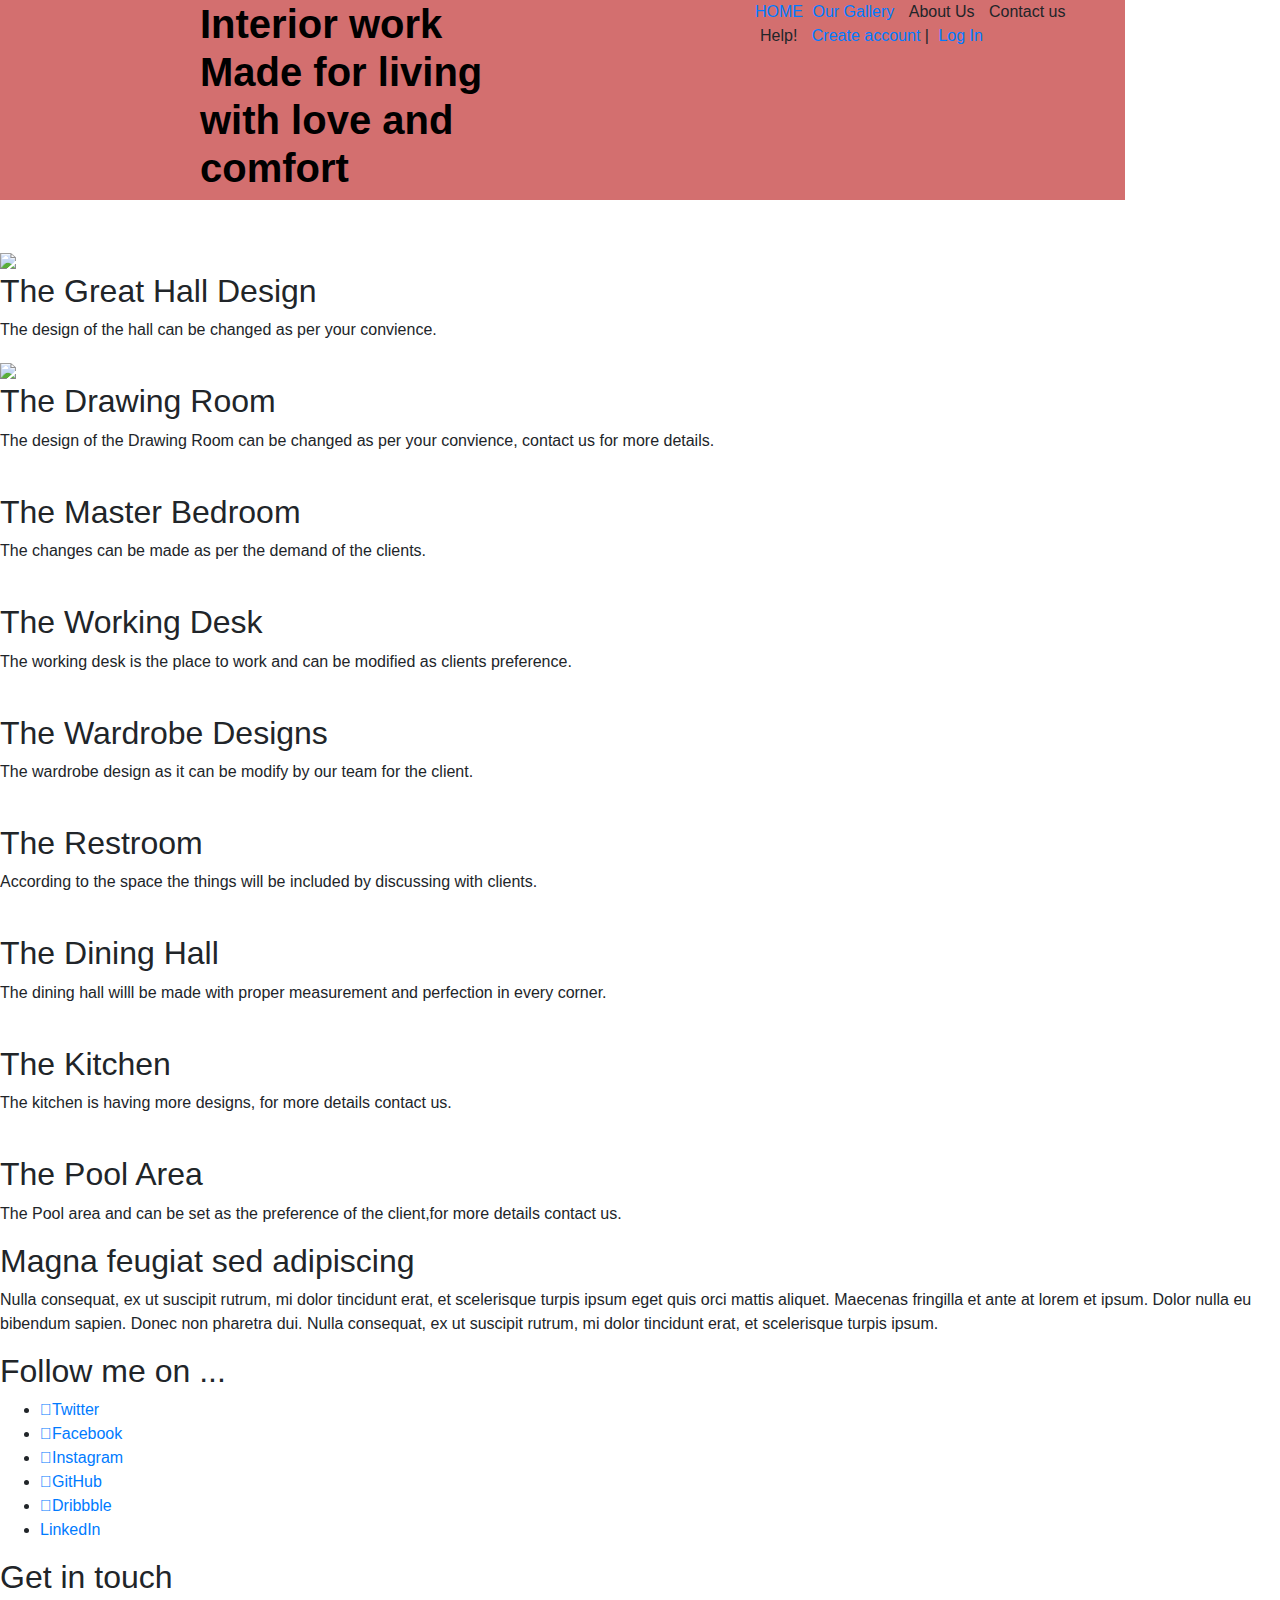
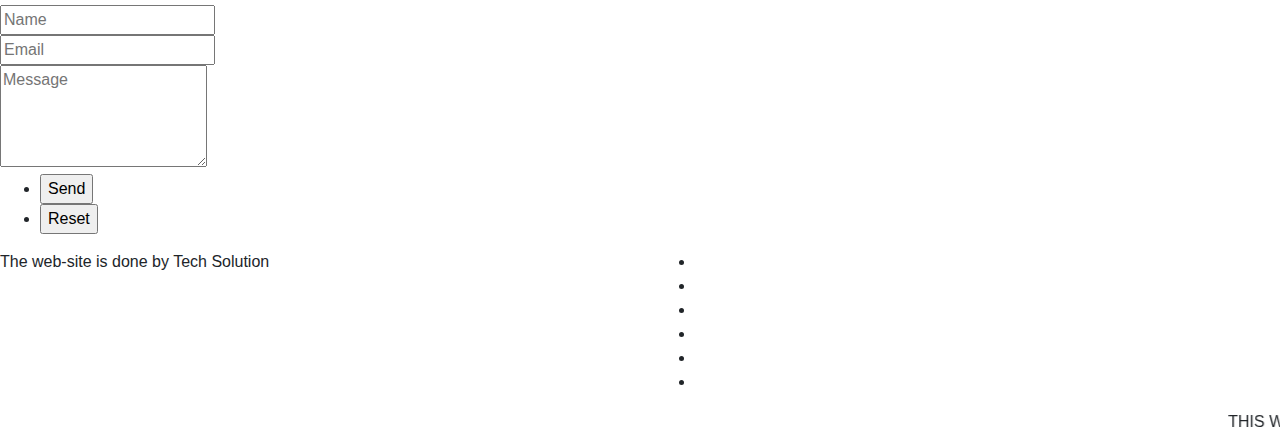
==== ourgallery.html @ 1229ee60 "Add files via upload" ====
<!DOCTYPE HTML>
<html>

<head>

	<title>Interior work</title>
	<meta charset="UTF-8">
	<meta name="viewport" content="width=device-width, initial-scale=1">
	<link rel="stylesheet" href="style.css">
	<link rel="stylesheet" href="https://cdnjs.cloudflare.com/ajax/libs/font-awesome/4.7.0/css/font-awesome.min.css">
	<link rel="stylesheet" href="https://use.fontawesome.com/releases/v5.0.12/css/all.css"
		  integrity="sha384-G0fIWCsCzJIMAVNQPfjH08cyYaUtMwjJwqiRKxxE/rx96Uroj1BtIQ6MLJuheaO9" crossorigin="anonymous">
	<link rel="stylesheet" href="https://maxcdn.bootstrapcdn.com/bootstrap/4.1.3/css/bootstrap.min.css">
	<script src="https://ajax.googleapis.com/ajax/libs/jquery/3.3.1/jquery.min.js"></script>
	<script src="https://cdnjs.cloudflare.com/ajax/libs/popper.js/1.14.3/umd/popper.min.js"></script>
	<script src="https://maxcdn.bootstrapcdn.com/bootstrap/4.1.3/js/bootstrap.min.js"></script>
	<link rel="stylesheet" href="https://maxcdn.bootstrapcdn.com/bootstrap/4.1.3/css/bootstrap.min.css">
	<script src="https://ajax.googleapis.com/ajax/libs/jquery/3.3.1/jquery.min.js"></script>
	<script src="https://cdnjs.cloudflare.com/ajax/libs/popper.js/1.14.3/umd/popper.min.js"></script>
	<script src="https://maxcdn.bootstrapcdn.com/bootstrap/4.1.3/js/bootstrap.min.js"></script>

	<title>Interior Design</title>
	<meta charset="utf-8" />
	<meta name="viewport" content="width=device-width, initial-scale=1, user-scalable=no" />
	<link rel="stylesheet" href="assets/css/main.css" />
	<noscript><link rel="stylesheet" href="assets/css/noscript.css" /></noscript>






</head>









	
<body class="is-preload">

	<div class="row container header" style="background-color:#d36f6f;" size:100%>
		<div class="col-12 col-sm-4 col-md-4 col-lg-4 col-xl-4 container">
			<h1>
				<b style="color:black">Interior work </b><br>
				<b style="color:black"> Made for living with love and comfort</b>
			</h1>
		</div>
		<div a href="" class="col-12 col-md-4 col-lg-4 col-xl-4 conrainer">
			</a>
			<span> <a href="index.html">HOME</a></span>
			<span style="padding:5px;"> <a href="ourgallery.html">Our Gallery</a></span>
			<span style="padding:5px;">About Us</span>
			<span style="padding:5px;">Contact us</span>
			<span style="padding:5px;">Help!</span>
			<span style="padding:5px;"><a href="login page1.html">Create account</a>  | <a href="login page1.html" style="padding:5px;">Log In</a>  </span>
		</div>

	</div>
	<br>
	<br>


	<!-- Wrapper -->
	<div id="wrapper">


		<!-- Main -->
		<div id="main">
			<article class="thumb">
				<img src="images/hall.jpg" />
				<a href="images/hall.jpg" class="image"><img src="images/hall.jpg" alt="" /></a>
				<h2>The Great Hall Design</h2>
				<p>The design of the hall can be changed as per your convience.</p>
			</article>
			<article class="thumb">
				<img src="images/drawing.png" />
				<a href="images/drawing.png" class="image"><img src="images/drawing.png" alt="" /></a>
				<h2>The Drawing Room</h2>
				<p>The design of the Drawing Room can be changed as per your convience, contact us for more details.</p>
			</article>


			<article class="thumb">
				<a href="images/bedroom.jpg" class="image"><img src="images/bedroom.jpg" alt="" /></a>
				<h2>The Master Bedroom</h2>
				<p>The changes can be made as per the demand of the clients.</p>
			</article>
			<article class="thumb">
				<a href="images/desk.jpg" class="image"><img src="images/desk.jpg" alt="" /></a>
				<h2>The Working Desk</h2>
				<p>The working desk is the place to work and can be modified as clients preference.</p>
			</article>
			<article class="thumb">
				<a href="images/woredrop.jpg" class="image"><img src="images/woredrop.jpg" alt="" /></a>
				<h2>The Wardrobe Designs</h2>
				<p>The wardrobe design as it can be modify by our team for the client.</p>
			</article>
			<article class="thumb">
				<a href="images/restroom.jpg" class="image"><img src="images/restroom.jpg" alt="" /></a>
				<h2>The Restroom</h2>
				<p>According to the space the things will be included by discussing with clients.</p>
			</article>
			<article class="thumb">
				<a href="images/diningroom.jpg" class="image"><img src="images/diningroom.jpg" alt="" /></a>
				<h2>The Dining Hall</h2>
				<p>The dining hall willl be made with proper measurement and perfection in every corner.</p>
			</article>
			<article class="thumb">
				<a href="images/kitchen.jpg" class="image"><img src="images/kitchen.jpg" alt="" /></a>
				<h2>The Kitchen</h2>
				<p>The kitchen is having more designs, for more details contact us.</p>
			</article>
			<article class="thumb">
				<a href="images/pool.jpg" class="image"><img src="images/pool.jpg" alt="" /></a>
				<h2>The Pool Area</h2>
				<p>The Pool area and can be set as the preference of the client,for more details contact us.</p>
			</article>
		</div>

		<!-- Footer -->
		<footer id="footer" class="panel">
			<div class="inner split">
				<div>
					<section>
						<h2>Magna feugiat sed adipiscing</h2>
						<p>Nulla consequat, ex ut suscipit rutrum, mi dolor tincidunt erat, et scelerisque turpis ipsum eget quis orci mattis aliquet. Maecenas fringilla et ante at lorem et ipsum. Dolor nulla eu bibendum sapien. Donec non pharetra dui. Nulla consequat, ex ut suscipit rutrum, mi dolor tincidunt erat, et scelerisque turpis ipsum.</p>
					</section>
					<section>
						<h2>Follow me on ...</h2>
						<ul class="icons">
							<li><a href="#" class="icon brands fa-twitter"><span class="label">Twitter</span></a></li>
							<li><a href="#" class="icon brands fa-facebook-f"><span class="label">Facebook</span></a></li>
							<li><a href="#" class="icon brands fa-instagram"><span class="label">Instagram</span></a></li>
							<li><a href="#" class="icon brands fa-github"><span class="label">GitHub</span></a></li>
							<li><a href="#" class="icon brands fa-dribbble"><span class="label">Dribbble</span></a></li>
							<li><a href="#" class="icon brands fa-linkedin-in"><span class="label">LinkedIn</span></a></li>
						</ul>
					</section>
				</div>
				<div>
					<section>
						<h2>Get in touch</h2>
						<form method="post" action="#">
							<div class="fields">
								<div class="field half">
									<input type="text" name="name" id="name" placeholder="Name" />
								</div>
								<div class="field half">
									<input type="text" name="email" id="email" placeholder="Email" />
								</div>
								<div class="field">
									<textarea name="message" id="message" rows="4" placeholder="Message"></textarea>
								</div>
							</div>
							<ul class="actions">
								<li><input type="submit" value="Send" class="primary" /></li>
								<li><input type="reset" value="Reset" /></li>
							</ul>
						</form>
					</section>
				</div>
			</div>
		</footer>

	</div>

	<div class="footer" style="margin-bottom:0%";>
		<div class="text_footer row">
			<div class="col-12 col-sm-12 col-md-6 col-lg-6 col-xl-6 container">
				<p> The web-site is done by Tech Solution</p>
			</div>
			<div class="col-12 col-sm-12 col-md-6 col-lg-6 col-xl-6 container">
				<ul class="social">
					<li>
						<a href="https://www.facebook.com/login.php"><i class="fab fa-facebook-f"></i></a>
					</li>
					<li>
						<a href="https://plus.google.com"><i class="fab fa-google-plus-g"></i></a>
					</li>
					<li>
						<a href="https://twitter.com/login"><i class="fab fa-twitter"></i></a>
					</li>
					<li>
						<a href="https://in.pinterest.com/login"><i class="fab fa-pinterest-p"></i></a>
					</li>
					<li>
						<a href="https://www.behance.net"><i class="fab fa-behance"></i></a>
					</li>
					<li>
						<a href="https://www.instagram.com"><i class="fab fa-instagram"></i></a>
					</li>
				</ul>
			</div>
		</div>
	</div>


	<script src="assets/js/jquery.min.js"></script>
	<script src="assets/js/jquery.poptrox.min.js"></script>
	<script src="assets/js/browser.min.js"></script>
	<script src="assets/js/breakpoints.min.js"></script>
	<script src="assets/js/util.js"></script>
	<script src="assets/js/main.js"></script>

</body>
<marquee> THIS WEBSITE IS DONE BY THE TECH-SOLUTION.....</marquee>
</html>
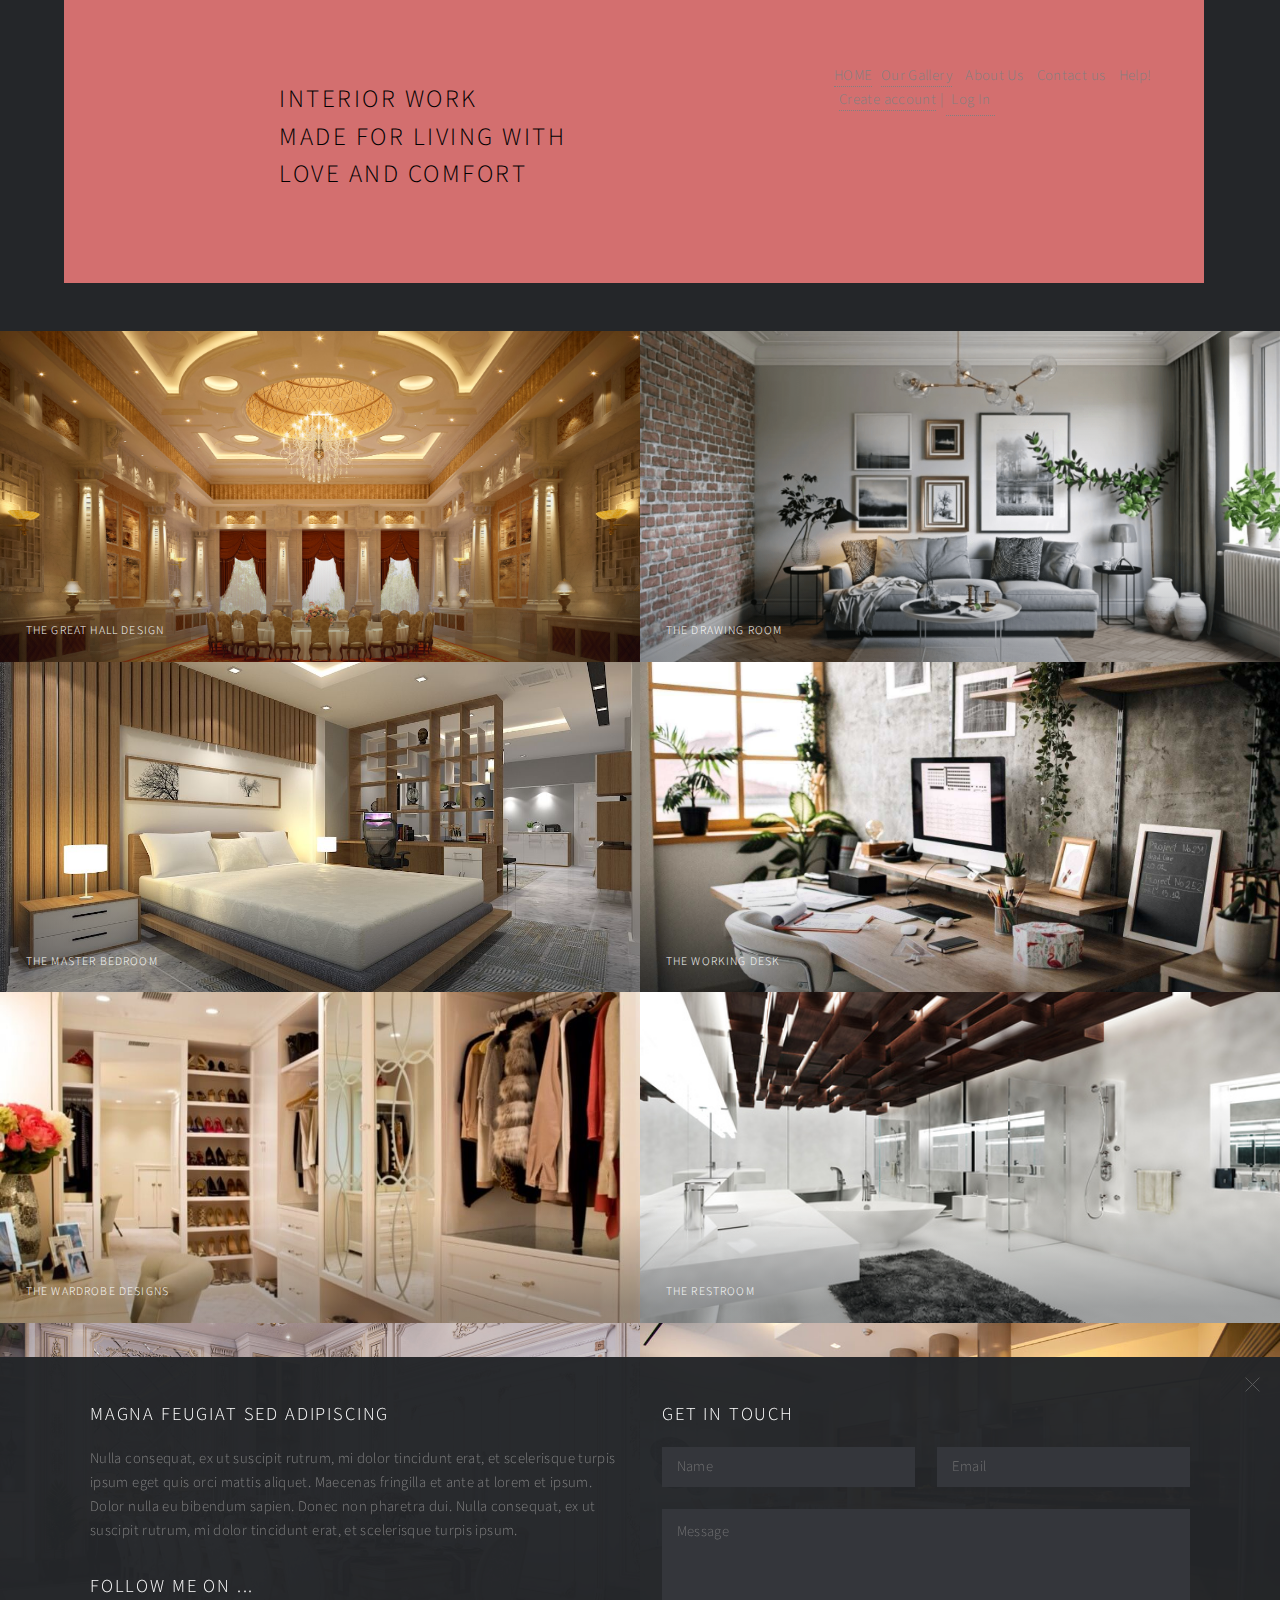
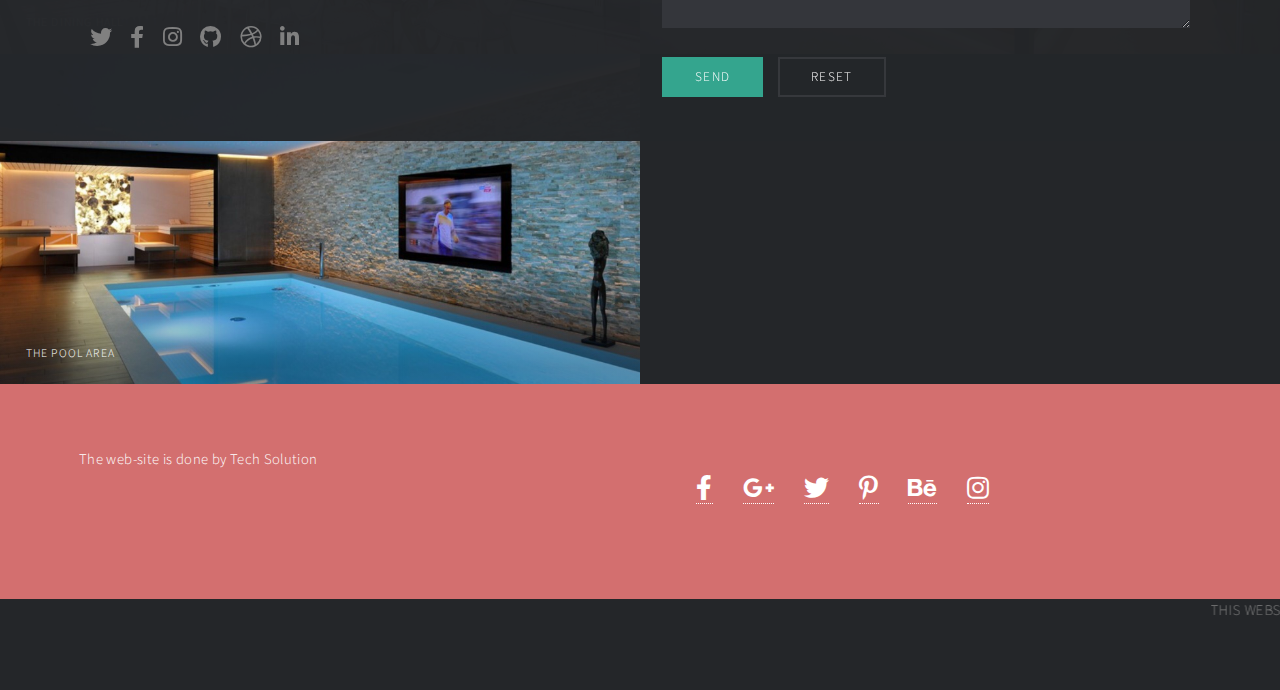
==== commit bd454aed: "Update ourgallery.html" ====
--- a/ourgallery.html
+++ b/ourgallery.html
@@ -52,7 +52,7 @@
 		</div>
 		<div a href="" class="col-12 col-md-4 col-lg-4 col-xl-4 conrainer">
 			</a>
-			<span> <a href="index.html">HOME</a></span>
+			<span style="color:black;"> <a href="index.html">HOME</a></span>
 			<span style="padding:5px;"> <a href="ourgallery.html">Our Gallery</a></span>
 			<span style="padding:5px;">About Us</span>
 			<span style="padding:5px;">Contact us</span>
@@ -209,4 +209,4 @@
 
 </body>
 <marquee> THIS WEBSITE IS DONE BY THE TECH-SOLUTION.....</marquee>
-</html>+</html>
--- a/style.css
+++ b/style.css
@@ -0,0 +1,165 @@
+span
+{
+padding:2%
+}
+body{
+  color: gray!important;
+}
+.social li{
+  display: inline;
+  padding-left: 5%!important;
+}
+
+a {
+  color: gray!important;
+  font-size: 16px;
+}
+
+.header {
+  width: 90%!important;
+margin-left: 5%!important;
+padding:5%;
+}
+
+.header h1 {
+  font-size: 25px;
+    padding-top: 5%;
+}
+
+.social {
+  padding-top: 5%;
+}
+
+.social a:hover{
+  color:#FDAEAE!important;
+}
+
+.social i{
+  font-size: 25px!important;
+}
+
+.carousel-inner img {
+  width: 100%;
+  height: 100%;
+}
+
+.carousel-caption{
+  background-color: rgba(255, 208, 208, 0.8); !important;
+  z-index: 11px;
+  color: gray!important;
+}
+
+.carousel-control-prev{
+  top: 70%!important;
+  margin-left: 20%;
+}
+
+.carousel-control-next{
+  top: 70%!important;
+  margin-right: 20%;
+}
+
+
+.carousel-caption {
+    position: absolute;
+    right: 15%;
+    bottom: 40%!important;
+    left: 0%!important;
+    top: 25%!important;
+    z-index: 10;
+    padding-top: 20px;
+    padding-bottom: 20px;
+    color: #fff;
+    text-align: center;
+  }
+
+  .line {
+    padding: 4%;
+    border-left: 2px solid gray;
+    margin-left: 30%;
+    text-align: left;
+  }
+
+.main a {
+  background-color: #D36F6F!important;
+  width: 30%;
+  height: 25%;
+}
+
+.fas {
+  color: white!important;
+}
+
+img {
+  width: 100%;
+}
+
+.second.row {
+  margin-left: 0px!important;
+  margin-right: 0px!important;
+}
+
+.text p{
+  font-size: 18px;
+}
+
+ button {
+      margin-left: 40%;
+      background-color: #D36F6F;
+      color: white;
+      padding: 2% 9% 2% 9%;
+}
+
+.text {
+  border-left: 3px solid #D36F6F;
+  padding-left: 5%;
+  margin-left: 5%;
+}
+
+.photo{
+  display: inline-block;
+position: relative;
+}
+
+.third button{
+  margin-left: 30%;
+}
+
+.third .line, .fourth .line {
+  border-left: 3px solid #D36F6F;
+  margin-left: 0!important;
+}
+
+.footer {
+  background-color: #D36F6F;
+
+
+}
+
+.text_footer{
+  padding: 5%;
+  color: white;
+}
+
+.footer .row  {
+  margin-right: 0!important;
+ margin-left: 0!important;
+}
+
+.footer a{
+  color: white!important;
+}
+
+@media (max-width: 599px) and (min-width: 0px) {
+
+  .main .line{
+    margin-left: 0!important;
+    padding: 0!important;
+  }
+
+  .main h3{
+    font-size: 14px!important;
+    line-height: 0.5!important;
+  }
+}
+}--- a/assets/css/main.css
+++ b/assets/css/main.css
@@ -0,0 +1,2045 @@
+@import url(fontawesome-all.min.css);
+@import url("https://fonts.googleapis.com/css?family=Source+Sans+Pro:300,300italic,400,400italic");
+
+
+@-moz-keyframes spinner {
+	0% {
+		-moz-transform: rotate(0deg);
+		-webkit-transform: rotate(0deg);
+		-ms-transform: rotate(0deg);
+		transform: rotate(0deg);
+	}
+
+	100% {
+		-moz-transform: rotate(359deg);
+		-webkit-transform: rotate(359deg);
+		-ms-transform: rotate(359deg);
+		transform: rotate(359deg);
+	}
+}
+
+@-webkit-keyframes spinner {
+	0% {
+		-moz-transform: rotate(0deg);
+		-webkit-transform: rotate(0deg);
+		-ms-transform: rotate(0deg);
+		transform: rotate(0deg);
+	}
+
+	100% {
+		-moz-transform: rotate(359deg);
+		-webkit-transform: rotate(359deg);
+		-ms-transform: rotate(359deg);
+		transform: rotate(359deg);
+	}
+}
+
+@-ms-keyframes spinner {
+	0% {
+		-moz-transform: rotate(0deg);
+		-webkit-transform: rotate(0deg);
+		-ms-transform: rotate(0deg);
+		transform: rotate(0deg);
+	}
+
+	100% {
+		-moz-transform: rotate(359deg);
+		-webkit-transform: rotate(359deg);
+		-ms-transform: rotate(359deg);
+		transform: rotate(359deg);
+	}
+}
+
+@keyframes spinner {
+	0% {
+		-moz-transform: rotate(0deg);
+		-webkit-transform: rotate(0deg);
+		-ms-transform: rotate(0deg);
+		transform: rotate(0deg);
+	}
+
+	100% {
+		-moz-transform: rotate(359deg);
+		-webkit-transform: rotate(359deg);
+		-ms-transform: rotate(359deg);
+		transform: rotate(359deg);
+	}
+}
+
+html, body, div, span, applet, object,
+iframe, h1, h2, h3, h4, h5, h6, p, blockquote,
+pre, a, abbr, acronym, address, big, cite,
+code, del, dfn, em, img, ins, kbd, q, s, samp,
+small, strike, strong, sub, sup, tt, var, b,
+u, i, center, dl, dt, dd, ol, ul, li, fieldset,
+form, label, legend, table, caption, tbody,
+tfoot, thead, tr, th, td, article, aside,
+canvas, details, embed, figure, figcaption,
+footer, header, hgroup, menu, nav, output, ruby,
+section, summary, time, mark, audio, video {
+	margin: 0;
+	padding: 0;
+	border: 0;
+	font-size: 100%;
+	font: inherit;
+	vertical-align: baseline;}
+
+article, aside, details, figcaption, figure,
+footer, header, hgroup, menu, nav, section {
+	display: block;}
+
+body {
+	line-height: 1;
+}
+
+ol, ul {
+	list-style: none;
+}
+
+blockquote, q {
+	quotes: none;
+}
+
+	blockquote:before, blockquote:after, q:before, q:after {
+		content: '';
+		content: none;
+	}
+
+table {
+	border-collapse: collapse;
+	border-spacing: 0;
+}
+
+body {
+	-webkit-text-size-adjust: none;
+}
+
+mark {
+	background-color: transparent;
+	color: inherit;
+}
+
+input::-moz-focus-inner {
+	border: 0;
+	padding: 0;
+}
+
+input, select, textarea {
+	-moz-appearance: none;
+	-webkit-appearance: none;
+	-ms-appearance: none;
+	appearance: none;
+}
+
+/* Basic */
+
+	@-ms-viewport {
+		width: device-width;
+	}
+
+	body {
+		-ms-overflow-style: scrollbar;
+	}
+
+	@media screen and (max-width: 480px) {
+
+		html, body {
+			min-width: 320px;
+		}
+
+	}
+
+	html {
+		box-sizing: border-box;
+	}
+
+	*, *:before, *:after {
+		box-sizing: inherit;
+	}
+
+	body {
+		background: #242629;
+	}
+
+		body.is-preload *, body.is-preload *:before, body.is-preload *:after {
+			-moz-animation: none !important;
+			-webkit-animation: none !important;
+			-ms-animation: none !important;
+			animation: none !important;
+			-moz-transition: none !important;
+			-webkit-transition: none !important;
+			-ms-transition: none !important;
+			transition: none !important;
+		}
+
+		body.is-resizing *, body.is-resizing *:before, body.is-resizing *:after {
+			-moz-animation: none !important;
+			-webkit-animation: none !important;
+			-ms-animation: none !important;
+			animation: none !important;
+			-moz-transition: none !important;
+			-webkit-transition: none !important;
+			-ms-transition: none !important;
+			transition: none !important;
+		}
+
+/* Type */
+
+	body, input, select, textarea {
+		color: #a0a0a1;
+		font-family: "Source Sans Pro", Helvetica, sans-serif;
+		font-size: 15pt;
+		font-weight: 300;
+		letter-spacing: 0.025em;
+		line-height: 1.65;
+	}
+
+		@media screen and (max-width: 1680px) {
+
+			body, input, select, textarea {
+				font-size: 11pt;
+			}
+
+		}
+
+	a {
+		-moz-transition: color 0.2s ease-in-out, border-bottom-color 0.2s ease-in-out;
+		-webkit-transition: color 0.2s ease-in-out, border-bottom-color 0.2s ease-in-out;
+		-ms-transition: color 0.2s ease-in-out, border-bottom-color 0.2s ease-in-out;
+		transition: color 0.2s ease-in-out, border-bottom-color 0.2s ease-in-out;
+		border-bottom: dotted 1px;
+		color: #34a58e;
+		text-decoration: none;
+	}
+
+		a:hover {
+			border-bottom-color: transparent;
+			color: #34a58e !important;
+		}
+
+	strong, b {
+		color: #ffffff;
+		font-weight: 300;
+	}
+
+	em, i {
+		font-style: italic;
+	}
+
+	p {
+		margin: 0 0 2em 0;
+	}
+
+	h1, h2, h3, h4, h5, h6 {
+		color: #ffffff;
+		font-weight: 300;
+		letter-spacing: 0.1em;
+		line-height: 1.5;
+		margin: 0 0 1em 0;
+		text-transform: uppercase;
+	}
+
+		h1 a, h2 a, h3 a, h4 a, h5 a, h6 a {
+			color: inherit;
+			text-decoration: none;
+		}
+
+	h1 {
+		font-size: 2em;
+	}
+
+	h2 {
+		font-size: 1.25em;
+	}
+
+	h3 {
+		font-size: 1.1em;
+	}
+
+	h4 {
+		font-size: 1em;
+	}
+
+	h5 {
+		font-size: 0.9em;
+	}
+
+	h6 {
+		font-size: 0.7em;
+	}
+
+	@media screen and (max-width: 736px) {
+
+		h2 {
+			font-size: 1em;
+		}
+
+		h3 {
+			font-size: 0.9em;
+		}
+
+		h4 {
+			font-size: 0.8em;
+		}
+
+		h5 {
+			font-size: 0.7em;
+		}
+
+		h6 {
+			font-size: 0.7em;
+		}
+
+	}
+
+	sub {
+		font-size: 0.8em;
+		position: relative;
+		top: 0.5em;
+	}
+
+	sup {
+		font-size: 0.8em;
+		position: relative;
+		top: -0.5em;
+	}
+
+	blockquote {
+		border-left: 4px #36383c;
+		font-style: italic;
+		margin: 0 0 2em 0;
+		padding: 0.5em 0 0.5em 2em;
+	}
+
+	code {
+		background: #34363b;
+		border: solid 1px #36383c;
+		font-family: "Courier New", monospace;
+		font-size: 0.9em;
+		margin: 0 0.25em;
+		padding: 0.25em 0.65em;
+	}
+
+	pre {
+		-webkit-overflow-scrolling: touch;
+		font-family: "Courier New", monospace;
+		font-size: 0.9em;
+		margin: 0 0 2em 0;
+	}
+
+		pre code {
+			display: block;
+			line-height: 1.75;
+			padding: 1em 1.5em;
+			overflow-x: auto;
+		}
+
+	hr {
+		border: 0;
+		border-bottom: solid 1px #36383c;
+		margin: 2em 0;
+	}
+
+		hr.major {
+			margin: 3em 0;
+		}
+
+	.align-left {
+		text-align: left;
+	}
+
+	.align-center {
+		text-align: center;
+	}
+
+	.align-right {
+		text-align: right;
+	}
+
+/* Button */
+
+	input[type="submit"],
+	input[type="reset"],
+	input[type="button"],
+	button,
+	.button {
+		-moz-appearance: none;
+		-webkit-appearance: none;
+		-ms-appearance: none;
+		appearance: none;
+		-moz-transition: background-color 0.2s ease-in-out, box-shadow 0.2s ease-in-out, color 0.2s ease-in-out;
+		-webkit-transition: background-color 0.2s ease-in-out, box-shadow 0.2s ease-in-out, color 0.2s ease-in-out;
+		-ms-transition: background-color 0.2s ease-in-out, box-shadow 0.2s ease-in-out, color 0.2s ease-in-out;
+		transition: background-color 0.2s ease-in-out, box-shadow 0.2s ease-in-out, color 0.2s ease-in-out;
+		background-color: transparent;
+		border: 0;
+		border-radius: 0;
+		box-shadow: inset 0 0 0 2px #36383c;
+		color: #ffffff !important;
+		cursor: pointer;
+		display: inline-block;
+		font-size: 0.9em;
+		font-weight: 300;
+		height: 3.05556em;
+		letter-spacing: 0.1em;
+		line-height: 3.05556em;
+		padding: 0 2.5em;
+		text-align: center;
+		text-decoration: none;
+		text-transform: uppercase;
+		white-space: nowrap;
+	}
+
+		input[type="submit"]:hover,
+		input[type="reset"]:hover,
+		input[type="button"]:hover,
+		button:hover,
+		.button:hover {
+			box-shadow: inset 0 0 0 2px #34a58e;
+			color: #34a58e !important;
+		}
+
+			input[type="submit"]:hover:active,
+			input[type="reset"]:hover:active,
+			input[type="button"]:hover:active,
+			button:hover:active,
+			.button:hover:active {
+				background-color: rgba(52, 165, 142, 0.15);
+				color: #34a58e !important;
+			}
+
+		input[type="submit"].icon,
+		input[type="reset"].icon,
+		input[type="button"].icon,
+		button.icon,
+		.button.icon {
+			padding-left: 1.35em;
+		}
+
+			input[type="submit"].icon:before,
+			input[type="reset"].icon:before,
+			input[type="button"].icon:before,
+			button.icon:before,
+			.button.icon:before {
+				margin-right: 0.5em;
+			}
+
+		input[type="submit"].fit,
+		input[type="reset"].fit,
+		input[type="button"].fit,
+		button.fit,
+		.button.fit {
+			width: 100%;
+		}
+
+		input[type="submit"].small,
+		input[type="reset"].small,
+		input[type="button"].small,
+		button.small,
+		.button.small {
+			font-size: 0.8em;
+		}
+
+		input[type="submit"].large,
+		input[type="reset"].large,
+		input[type="button"].large,
+		button.large,
+		.button.large {
+			font-size: 1.35em;
+		}
+
+		input[type="submit"].primary,
+		input[type="reset"].primary,
+		input[type="button"].primary,
+		button.primary,
+		.button.primary {
+			background-color: #34a58e;
+			box-shadow: none;
+		}
+
+			input[type="submit"].primary:hover,
+			input[type="reset"].primary:hover,
+			input[type="button"].primary:hover,
+			button.primary:hover,
+			.button.primary:hover {
+				background-color: #47c5ab;
+				color: #ffffff !important;
+			}
+
+				input[type="submit"].primary:hover:active,
+				input[type="reset"].primary:hover:active,
+				input[type="button"].primary:hover:active,
+				button.primary:hover:active,
+				.button.primary:hover:active {
+					background-color: #287e6d;
+				}
+
+		input[type="submit"].disabled, input[type="submit"]:disabled,
+		input[type="reset"].disabled,
+		input[type="reset"]:disabled,
+		input[type="button"].disabled,
+		input[type="button"]:disabled,
+		button.disabled,
+		button:disabled,
+		.button.disabled,
+		.button:disabled {
+			pointer-events: none;
+			opacity: 0.35;
+		}
+
+/* Form */
+
+	form {
+		margin: 0 0 2em 0;
+	}
+
+		form > :last-child {
+			margin-bottom: 0;
+		}
+
+		form > .fields {
+			display: -moz-flex;
+			display: -webkit-flex;
+			display: -ms-flex;
+			display: flex;
+			-moz-flex-wrap: wrap;
+			-webkit-flex-wrap: wrap;
+			-ms-flex-wrap: wrap;
+			flex-wrap: wrap;
+			width: calc(100% + 3em);
+			margin: -1.5em 0 2em -1.5em;
+		}
+
+			form > .fields > .field {
+				-moz-flex-grow: 0;
+				-webkit-flex-grow: 0;
+				-ms-flex-grow: 0;
+				flex-grow: 0;
+				-moz-flex-shrink: 0;
+				-webkit-flex-shrink: 0;
+				-ms-flex-shrink: 0;
+				flex-shrink: 0;
+				padding: 1.5em 0 0 1.5em;
+				width: calc(100% - 1.5em);
+			}
+
+				form > .fields > .field.half {
+					width: calc(50% - 0.75em);
+				}
+
+				form > .fields > .field.third {
+					width: calc(100%/3 - 0.5em);
+				}
+
+				form > .fields > .field.quarter {
+					width: calc(25% - 0.375em);
+				}
+
+		@media screen and (max-width: 736px) {
+
+			form > .fields {
+				width: calc(100% + 3em);
+				margin: -1.5em 0 2em -1.5em;
+			}
+
+				form > .fields > .field {
+					padding: 1.5em 0 0 1.5em;
+					width: calc(100% - 1.5em);
+				}
+
+					form > .fields > .field.half {
+						width: calc(100% - 1.5em);
+					}
+
+					form > .fields > .field.third {
+						width: calc(100% - 1.5em);
+					}
+
+					form > .fields > .field.quarter {
+						width: calc(100% - 1.5em);
+					}
+
+		}
+
+	label {
+		color: #ffffff;
+		display: block;
+		font-size: 0.9em;
+		font-weight: 300;
+		margin: 0 0 1em 0;
+	}
+
+	input[type="text"],
+	input[type="password"],
+	input[type="email"],
+	input[type="tel"],
+	input[type="search"],
+	input[type="url"],
+	select,
+	textarea {
+		-moz-appearance: none;
+		-webkit-appearance: none;
+		-ms-appearance: none;
+		appearance: none;
+		background: #34363b;
+		border: 0;
+		border-radius: 0;
+		color: #a0a0a1;
+		display: block;
+		outline: 0;
+		padding: 0 1em;
+		text-decoration: none;
+		width: 100%;
+	}
+
+		input[type="text"]:invalid,
+		input[type="password"]:invalid,
+		input[type="email"]:invalid,
+		input[type="tel"]:invalid,
+		input[type="search"]:invalid,
+		input[type="url"]:invalid,
+		select:invalid,
+		textarea:invalid {
+			box-shadow: none;
+		}
+
+		input[type="text"]:focus,
+		input[type="password"]:focus,
+		input[type="email"]:focus,
+		input[type="tel"]:focus,
+		input[type="search"]:focus,
+		input[type="url"]:focus,
+		select:focus,
+		textarea:focus {
+			box-shadow: inset 0 0 0 2px #34a58e;
+		}
+
+	select {
+		background-image: url("data:image/svg+xml;charset=utf8,%3Csvg xmlns='http://www.w3.org/2000/svg' width='40' height='40' preserveAspectRatio='none' viewBox='0 0 40 40'%3E%3Cpath d='M9.4,12.3l10.4,10.4l10.4-10.4c0.2-0.2,0.5-0.4,0.9-0.4c0.3,0,0.6,0.1,0.9,0.4l3.3,3.3c0.2,0.2,0.4,0.5,0.4,0.9 c0,0.4-0.1,0.6-0.4,0.9L20.7,31.9c-0.2,0.2-0.5,0.4-0.9,0.4c-0.3,0-0.6-0.1-0.9-0.4L4.3,17.3c-0.2-0.2-0.4-0.5-0.4-0.9 c0-0.4,0.1-0.6,0.4-0.9l3.3-3.3c0.2-0.2,0.5-0.4,0.9-0.4S9.1,12.1,9.4,12.3z' fill='%2336383c' /%3E%3C/svg%3E");
+		background-size: 1.25rem;
+		background-repeat: no-repeat;
+		background-position: calc(100% - 1rem) center;
+		height: 2.75em;
+		padding-right: 2.75em;
+		text-overflow: ellipsis;
+	}
+
+		select option {
+			color: #ffffff;
+			background: #242629;
+		}
+
+		select:focus::-ms-value {
+			background-color: transparent;
+		}
+
+		select::-ms-expand {
+			display: none;
+		}
+
+	input[type="text"],
+	input[type="password"],
+	input[type="email"],
+	input[type="tel"],
+	input[type="search"],
+	input[type="url"],
+	select {
+		height: 2.75em;
+	}
+
+	textarea {
+		padding: 0.75em 1em;
+	}
+
+	input[type="checkbox"],
+	input[type="radio"] {
+		-moz-appearance: none;
+		-webkit-appearance: none;
+		-ms-appearance: none;
+		appearance: none;
+		display: block;
+		float: left;
+		margin-right: -2em;
+		opacity: 0;
+		width: 1em;
+		z-index: -1;
+	}
+
+		input[type="checkbox"] + label,
+		input[type="radio"] + label {
+			text-decoration: none;
+			color: #a0a0a1;
+			cursor: pointer;
+			display: inline-block;
+			font-size: 1em;
+			font-weight: 300;
+			padding-left: 2.4em;
+			padding-right: 0.75em;
+			position: relative;
+		}
+
+			input[type="checkbox"] + label:before,
+			input[type="radio"] + label:before {
+				-moz-osx-font-smoothing: grayscale;
+				-webkit-font-smoothing: antialiased;
+				display: inline-block;
+				font-style: normal;
+				font-variant: normal;
+				text-rendering: auto;
+				line-height: 1;
+				text-transform: none !important;
+				font-family: 'Font Awesome 5 Free';
+				font-weight: 900;
+			}
+
+			input[type="checkbox"] + label:before,
+			input[type="radio"] + label:before {
+				background: #34363b;
+				content: '';
+				display: inline-block;
+				font-size: 0.8em;
+				height: 2.0625em;
+				left: 0;
+				line-height: 2.0625em;
+				position: absolute;
+				text-align: center;
+				top: 0;
+				width: 2.0625em;
+			}
+
+		input[type="checkbox"]:checked + label:before,
+		input[type="radio"]:checked + label:before {
+			background: #34a58e;
+			border-color: #34a58e;
+			color: #ffffff;
+			content: '\f00c';
+		}
+
+		input[type="checkbox"]:focus + label:before,
+		input[type="radio"]:focus + label:before {
+			box-shadow: 0 0 0 2px #34a58e;
+		}
+
+	input[type="radio"] + label:before {
+		border-radius: 100%;
+	}
+
+	::-webkit-input-placeholder {
+		color: #707071 !important;
+		opacity: 1.0;
+	}
+
+	:-moz-placeholder {
+		color: #707071 !important;
+		opacity: 1.0;
+	}
+
+	::-moz-placeholder {
+		color: #707071 !important;
+		opacity: 1.0;
+	}
+
+	:-ms-input-placeholder {
+		color: #707071 !important;
+		opacity: 1.0;
+	}
+
+/* Icon */
+
+	.icon {
+		text-decoration: none;
+		border-bottom: none;
+		position: relative;
+	}
+
+		.icon:before {
+			-moz-osx-font-smoothing: grayscale;
+			-webkit-font-smoothing: antialiased;
+			display: inline-block;
+			font-style: normal;
+			font-variant: normal;
+			text-rendering: auto;
+			line-height: 1;
+			text-transform: none !important;
+			font-family: 'Font Awesome 5 Free';
+			font-weight: 400;
+		}
+
+		.icon > .label {
+			display: none;
+		}
+
+		.icon:before {
+			line-height: inherit;
+		}
+
+		.icon.solid:before {
+			font-weight: 900;
+		}
+
+		.icon.brands:before {
+			font-family: 'Font Awesome 5 Brands';
+		}
+
+/* List */
+
+	ol {
+		list-style: decimal;
+		margin: 0 0 2em 0;
+		padding-left: 1.25em;
+	}
+
+		ol li {
+			padding-left: 0.25em;
+		}
+
+	ul {
+		list-style: disc;
+		margin: 0 0 2em 0;
+		padding-left: 1em;
+	}
+
+		ul li {
+			padding-left: 0.5em;
+		}
+
+		ul.alt {
+			list-style: none;
+			padding-left: 0;
+		}
+
+			ul.alt li {
+				border-top: solid 1px #36383c;
+				padding: 0.5em 0;
+			}
+
+				ul.alt li:first-child {
+					border-top: 0;
+					padding-top: 0;
+				}
+
+	dl {
+		margin: 0 0 2em 0;
+	}
+
+		dl dt {
+			display: block;
+			font-weight: 300;
+			margin: 0 0 1em 0;
+		}
+
+		dl dd {
+			margin-left: 2em;
+		}
+
+/* Actions */
+
+	ul.actions {
+		display: -moz-flex;
+		display: -webkit-flex;
+		display: -ms-flex;
+		display: flex;
+		cursor: default;
+		list-style: none;
+		margin-left: -1em;
+		padding-left: 0;
+	}
+
+		ul.actions li {
+			padding: 0 0 0 1em;
+			vertical-align: middle;
+		}
+
+		ul.actions.special {
+			-moz-justify-content: center;
+			-webkit-justify-content: center;
+			-ms-justify-content: center;
+			justify-content: center;
+			width: 100%;
+			margin-left: 0;
+		}
+
+			ul.actions.special li:first-child {
+				padding-left: 0;
+			}
+
+		ul.actions.stacked {
+			-moz-flex-direction: column;
+			-webkit-flex-direction: column;
+			-ms-flex-direction: column;
+			flex-direction: column;
+			margin-left: 0;
+		}
+
+			ul.actions.stacked li {
+				padding: 1.3em 0 0 0;
+			}
+
+				ul.actions.stacked li:first-child {
+					padding-top: 0;
+				}
+
+		ul.actions.fit {
+			width: calc(100% + 1em);
+		}
+
+			ul.actions.fit li {
+				-moz-flex-grow: 1;
+				-webkit-flex-grow: 1;
+				-ms-flex-grow: 1;
+				flex-grow: 1;
+				-moz-flex-shrink: 1;
+				-webkit-flex-shrink: 1;
+				-ms-flex-shrink: 1;
+				flex-shrink: 1;
+				width: 100%;
+			}
+
+				ul.actions.fit li > * {
+					width: 100%;
+				}
+
+			ul.actions.fit.stacked {
+				width: 100%;
+			}
+
+		@media screen and (max-width: 480px) {
+
+			ul.actions:not(.fixed) {
+				-moz-flex-direction: column;
+				-webkit-flex-direction: column;
+				-ms-flex-direction: column;
+				flex-direction: column;
+				margin-left: 0;
+				width: 100% !important;
+			}
+
+				ul.actions:not(.fixed) li {
+					-moz-flex-grow: 1;
+					-webkit-flex-grow: 1;
+					-ms-flex-grow: 1;
+					flex-grow: 1;
+					-moz-flex-shrink: 1;
+					-webkit-flex-shrink: 1;
+					-ms-flex-shrink: 1;
+					flex-shrink: 1;
+					padding: 1em 0 0 0;
+					text-align: center;
+					width: 100%;
+				}
+
+					ul.actions:not(.fixed) li > * {
+						width: 100%;
+					}
+
+					ul.actions:not(.fixed) li:first-child {
+						padding-top: 0;
+					}
+
+					ul.actions:not(.fixed) li input[type="submit"],
+					ul.actions:not(.fixed) li input[type="reset"],
+					ul.actions:not(.fixed) li input[type="button"],
+					ul.actions:not(.fixed) li button,
+					ul.actions:not(.fixed) li .button {
+						width: 100%;
+					}
+
+						ul.actions:not(.fixed) li input[type="submit"].icon:before,
+						ul.actions:not(.fixed) li input[type="reset"].icon:before,
+						ul.actions:not(.fixed) li input[type="button"].icon:before,
+						ul.actions:not(.fixed) li button.icon:before,
+						ul.actions:not(.fixed) li .button.icon:before {
+							margin-left: -0.5rem;
+						}
+
+		}
+
+/* Icons */
+
+	ul.icons {
+		cursor: default;
+		list-style: none;
+		padding-left: 0;
+	}
+
+		ul.icons li {
+			display: inline-block;
+			padding: 0 1em 0 0;
+		}
+
+			ul.icons li:last-child {
+				padding-right: 0;
+			}
+
+			ul.icons li .icon {
+				color: #505051;
+			}
+
+				ul.icons li .icon:before {
+					font-size: 1.5em;
+				}
+
+/* Table */
+
+	.table-wrapper {
+		-webkit-overflow-scrolling: touch;
+		overflow-x: auto;
+	}
+
+	table {
+		margin: 0 0 2em 0;
+		width: 100%;
+	}
+
+		table tbody tr {
+			border: solid 1px #36383c;
+			border-left: 0;
+			border-right: 0;
+		}
+
+			table tbody tr:nth-child(2n + 1) {
+				background-color: #34363b;
+			}
+
+		table td {
+			padding: 0.75em 0.75em;
+		}
+
+		table th {
+			color: #ffffff;
+			font-size: 0.9em;
+			font-weight: 300;
+			padding: 0 0.75em 0.75em 0.75em;
+			text-align: left;
+		}
+
+		table thead {
+			border-bottom: solid 2px #36383c;
+		}
+
+		table tfoot {
+			border-top: solid 2px #36383c;
+		}
+
+		table.alt {
+			border-collapse: separate;
+		}
+
+			table.alt tbody tr td {
+				border: solid 1px #36383c;
+				border-left-width: 0;
+				border-top-width: 0;
+			}
+
+				table.alt tbody tr td:first-child {
+					border-left-width: 1px;
+				}
+
+			table.alt tbody tr:first-child td {
+				border-top-width: 1px;
+			}
+
+			table.alt thead {
+				border-bottom: 0;
+			}
+
+			table.alt tfoot {
+				border-top: 0;
+			}
+
+/* Panel */
+
+	.panel {
+		padding: 4em 4em 2em 4em ;
+		-moz-transform: translateY(100vh);
+		-webkit-transform: translateY(100vh);
+		-ms-transform: translateY(100vh);
+		transform: translateY(100vh);
+		-moz-transition: -moz-transform 0.5s ease;
+		-webkit-transition: -webkit-transform 0.5s ease;
+		-ms-transition: -ms-transform 0.5s ease;
+		transition: transform 0.5s ease;
+		-webkit-overflow-scrolling: touch;
+		background: rgba(36, 38, 41, 0.975);
+		bottom: 4em;
+		left: 0;
+		max-height: calc(80vh - 4em);
+		overflow-y: auto;
+		position: fixed;
+		width: 100%;
+		z-index: 10001;
+	}
+
+		.panel.active {
+			-moz-transform: translateY(1px);
+			-webkit-transform: translateY(1px);
+			-ms-transform: translateY(1px);
+			transform: translateY(1px);
+		}
+
+		.panel > .inner {
+			margin: 0 auto;
+			max-width: 100%;
+			width: 75em;
+		}
+
+			.panel > .inner.split {
+				display: -moz-flex;
+				display: -webkit-flex;
+				display: -ms-flex;
+				display: flex;
+			}
+
+				.panel > .inner.split > div {
+					margin-left: 4em;
+					width: 50%;
+				}
+
+				.panel > .inner.split > :first-child {
+					margin-left: 0;
+				}
+
+		.panel > .closer {
+			-moz-transition: opacity 0.2s ease-in-out;
+			-webkit-transition: opacity 0.2s ease-in-out;
+			-ms-transition: opacity 0.2s ease-in-out;
+			transition: opacity 0.2s ease-in-out;
+			background-image: url("images/close.svg");
+			background-position: center;
+			background-repeat: no-repeat;
+			background-size: 3em;
+			cursor: pointer;
+			height: 5em;
+			opacity: 0.25;
+			position: absolute;
+			right: 0;
+			top: 0;
+			width: 5em;
+			z-index: 2;
+		}
+
+			.panel > .closer:hover {
+				opacity: 1.0;
+			}
+
+		@media screen and (max-width: 1280px) {
+
+			.panel {
+				padding: 3em 3em 1em 3em ;
+			}
+
+				.panel > .inner.split > div {
+					margin-left: 3em;
+				}
+
+				.panel > .closer {
+					background-size: 2.5em;
+					background-position: 75% 25%;
+				}
+
+		}
+
+		@media screen and (max-width: 980px) {
+
+			.panel > .inner.split {
+				-moz-flex-direction: column;
+				-webkit-flex-direction: column;
+				-ms-flex-direction: column;
+				flex-direction: column;
+			}
+
+				.panel > .inner.split > div {
+					margin-left: 0;
+					width: 100%;
+				}
+
+		}
+
+		@media screen and (max-width: 736px) {
+
+			.panel {
+				-moz-transform: translateY(-100vh);
+				-webkit-transform: translateY(-100vh);
+				-ms-transform: translateY(-100vh);
+				transform: translateY(-100vh);
+				padding: 4em 2em 2em 2em ;
+				bottom: auto;
+				top: calc(4em - 1px);
+			}
+
+				.panel.active {
+					-moz-transform: translateY(0);
+					-webkit-transform: translateY(0);
+					-ms-transform: translateY(0);
+					transform: translateY(0);
+				}
+
+		}
+
+/* Poptrox Popup */
+
+	.poptrox-overlay {
+		-webkit-tap-highlight-color: rgba(255, 255, 255, 0);
+	}
+
+	.poptrox-popup {
+		background: rgba(31, 34, 36, 0.925);
+		box-shadow: 0 1em 3em 0.5em rgba(0, 0, 0, 0.25);
+		cursor: default;
+	}
+
+		.poptrox-popup:before {
+			-moz-transition: opacity 0.2s ease-in-out;
+			-webkit-transition: opacity 0.2s ease-in-out;
+			-ms-transition: opacity 0.2s ease-in-out;
+			transition: opacity 0.2s ease-in-out;
+			background-image: -moz-linear-gradient(to left, rgba(31,34,36,0.35), rgba(31,34,36,0) 10em, rgba(31,34,36,0)), -moz-linear-gradient(to right, rgba(31,34,36,0.35), rgba(31,34,36,0) 10em, rgba(31,34,36,0));
+			background-image: -webkit-linear-gradient(to left, rgba(31,34,36,0.35), rgba(31,34,36,0) 10em, rgba(31,34,36,0)), -webkit-linear-gradient(to right, rgba(31,34,36,0.35), rgba(31,34,36,0) 10em, rgba(31,34,36,0));
+			background-image: -ms-linear-gradient(to left, rgba(31,34,36,0.35), rgba(31,34,36,0) 10em, rgba(31,34,36,0)), -ms-linear-gradient(to right, rgba(31,34,36,0.35), rgba(31,34,36,0) 10em, rgba(31,34,36,0));
+			background-image: linear-gradient(to left, rgba(31,34,36,0.35), rgba(31,34,36,0) 10em, rgba(31,34,36,0)), linear-gradient(to right, rgba(31,34,36,0.35), rgba(31,34,36,0) 10em, rgba(31,34,36,0));
+			content: '';
+			display: block;
+			height: 100%;
+			left: 0;
+			position: absolute;
+			top: 0;
+			width: 100%;
+			z-index: 1;
+			opacity: 1;
+		}
+
+		.poptrox-popup .closer {
+			-moz-transition: opacity 0.2s ease-in-out;
+			-webkit-transition: opacity 0.2s ease-in-out;
+			-ms-transition: opacity 0.2s ease-in-out;
+			transition: opacity 0.2s ease-in-out;
+			background-image: url("images/close.svg");
+			background-position: center;
+			background-repeat: no-repeat;
+			background-size: 3em;
+			height: 5em;
+			opacity: 0;
+			position: absolute;
+			right: 0;
+			top: 0;
+			width: 5em;
+			z-index: 2;
+		}
+
+		.poptrox-popup .nav-previous,
+		.poptrox-popup .nav-next {
+			-moz-transition: opacity 0.2s ease-in-out;
+			-webkit-transition: opacity 0.2s ease-in-out;
+			-ms-transition: opacity 0.2s ease-in-out;
+			transition: opacity 0.2s ease-in-out;
+			background-image: url("images/arrow.svg");
+			background-position: center;
+			background-repeat: no-repeat;
+			background-size: 5em;
+			cursor: pointer;
+			height: 8em;
+			margin-top: -4em;
+			opacity: 0;
+			position: absolute;
+			top: 50%;
+			width: 6em;
+			z-index: 2;
+		}
+
+		.poptrox-popup .nav-previous {
+			-moz-transform: scaleX(-1);
+			-webkit-transform: scaleX(-1);
+			-ms-transform: scaleX(-1);
+			transform: scaleX(-1);
+			left: 0;
+		}
+
+		.poptrox-popup .nav-next {
+			right: 0;
+		}
+
+		.poptrox-popup .caption {
+			padding: 2em 2em 0.1em 2em ;
+			background-image: -moz-linear-gradient(to top, rgba(16,16,16,0.45) 25%, rgba(16,16,16,0) 100%);
+			background-image: -webkit-linear-gradient(to top, rgba(16,16,16,0.45) 25%, rgba(16,16,16,0) 100%);
+			background-image: -ms-linear-gradient(to top, rgba(16,16,16,0.45) 25%, rgba(16,16,16,0) 100%);
+			background-image: linear-gradient(to top, rgba(16,16,16,0.45) 25%, rgba(16,16,16,0) 100%);
+			bottom: 0;
+			cursor: default;
+			left: 0;
+			position: absolute;
+			text-align: left;
+			width: 100%;
+			z-index: 2;
+		}
+
+			.poptrox-popup .caption h2, .poptrox-popup .caption h3, .poptrox-popup .caption h4, .poptrox-popup .caption h5, .poptrox-popup .caption h6 {
+				margin: 0 0 0.5em 0;
+			}
+
+			.poptrox-popup .caption p {
+				color: #ffffff;
+			}
+
+		.poptrox-popup .loader {
+			-moz-animation: spinner 1s infinite linear !important;
+			-webkit-animation: spinner 1s infinite linear !important;
+			-ms-animation: spinner 1s infinite linear !important;
+			animation: spinner 1s infinite linear !important;
+			background-image: url("images/spinner.svg");
+			background-position: center;
+			background-repeat: no-repeat;
+			background-size: contain;
+			display: block;
+			font-size: 2em;
+			height: 2em;
+			left: 50%;
+			line-height: 2em;
+			margin: -1em 0 0 -1em;
+			opacity: 0.25;
+			position: absolute;
+			text-align: center;
+			top: 50%;
+			width: 2em;
+		}
+
+		.poptrox-popup:hover .closer,
+		.poptrox-popup:hover .nav-previous,
+		.poptrox-popup:hover .nav-next {
+			opacity: 0.5;
+		}
+
+			.poptrox-popup:hover .closer:hover,
+			.poptrox-popup:hover .nav-previous:hover,
+			.poptrox-popup:hover .nav-next:hover {
+				opacity: 1.0;
+			}
+
+		.poptrox-popup.loading:before {
+			opacity: 0;
+		}
+
+		body.touch .poptrox-popup .closer,
+		body.touch .poptrox-popup .nav-previous,
+		body.touch .poptrox-popup .nav-next {
+			opacity: 1.0 !important;
+		}
+
+		@media screen and (max-width: 980px) {
+
+			.poptrox-popup .closer {
+				background-size: 3em;
+			}
+
+			.poptrox-popup .nav-previous,
+			.poptrox-popup .nav-next {
+				background-size: 4em;
+			}
+
+		}
+
+		@media screen and (max-width: 736px) {
+
+			.poptrox-popup:before {
+				display: none;
+			}
+
+			.poptrox-popup .caption {
+				display: none !important;
+			}
+
+			.poptrox-popup .closer,
+			.poptrox-popup .nav-previous,
+			.poptrox-popup .nav-next {
+				display: none !important;
+			}
+
+		}
+
+/* Wrapper */
+
+	#wrapper {
+		-moz-transition: -moz-filter 0.5s ease, -webkit-filter 0.5s ease, -ms-filter 0.5s ease, -moz-filter 0.5s ease;
+		-webkit-transition: -moz-filter 0.5s ease, -webkit-filter 0.5s ease, -ms-filter 0.5s ease, -webkit-filter 0.5s ease;
+		-ms-transition: -moz-filter 0.5s ease, -webkit-filter 0.5s ease, -ms-filter 0.5s ease, -ms-filter 0.5s ease;
+		transition: -moz-filter 0.5s ease, -webkit-filter 0.5s ease, -ms-filter 0.5s ease, filter 0.5s ease;
+		position: relative;
+	}
+
+		#wrapper:after {
+			pointer-events: none;
+			-moz-transition: opacity 0.5s ease, visibility 0.5s;
+			-webkit-transition: opacity 0.5s ease, visibility 0.5s;
+			-ms-transition: opacity 0.5s ease, visibility 0.5s;
+			transition: opacity 0.5s ease, visibility 0.5s;
+			background: rgba(36, 38, 41, 0.5);
+			content: '';
+			display: block;
+			height: 100%;
+			left: 0;
+			opacity: 0;
+			position: absolute;
+			top: 0;
+			visibility: hidden;
+			width: 100%;
+			z-index: 1;
+		}
+
+			body.ie #wrapper:after {
+				background: rgba(36, 38, 41, 0.8);
+			}
+
+		body.modal-active #wrapper {
+			-moz-filter: blur(8px);
+			-webkit-filter: blur(8px);
+			-ms-filter: blur(8px);
+			filter: blur(8px);
+		}
+
+			body.modal-active #wrapper:after {
+				pointer-events: auto;
+				opacity: 1;
+				visibility: visible;
+				z-index: 10003;
+			}
+
+		#wrapper:before {
+			-moz-animation: spinner 1s infinite linear !important;
+			-webkit-animation: spinner 1s infinite linear !important;
+			-ms-animation: spinner 1s infinite linear !important;
+			animation: spinner 1s infinite linear !important;
+			pointer-events: none;
+			-moz-transition: top 0.75s ease-in-out, opacity 0.35s ease-out, visibility 0.35s;
+			-webkit-transition: top 0.75s ease-in-out, opacity 0.35s ease-out, visibility 0.35s;
+			-ms-transition: top 0.75s ease-in-out, opacity 0.35s ease-out, visibility 0.35s;
+			transition: top 0.75s ease-in-out, opacity 0.35s ease-out, visibility 0.35s;
+			background-image: url("images/spinner.svg");
+			background-position: center;
+			background-repeat: no-repeat;
+			background-size: contain;
+			content: '';
+			display: block;
+			font-size: 2em;
+			height: 2em;
+			left: 50%;
+			line-height: 2em;
+			margin: -1em 0 0 -1em;
+			opacity: 0;
+			position: fixed;
+			text-align: center;
+			top: 75%;
+			visibility: hidden;
+			width: 2em;
+		}
+
+		body.is-preload #wrapper:before {
+			-moz-transition: opacity 1s ease-out !important;
+			-webkit-transition: opacity 1s ease-out !important;
+			-ms-transition: opacity 1s ease-out !important;
+			transition: opacity 1s ease-out !important;
+			-moz-transition-delay: 0.5s !important;
+			-webkit-transition-delay: 0.5s !important;
+			-ms-transition-delay: 0.5s !important;
+			transition-delay: 0.5s !important;
+			opacity: 0.25;
+			top: 50%;
+			visibility: visible;
+		}
+
+/* Header */
+
+	body {
+		padding: 0 0 4em 0;
+	}
+
+	#header {
+		-moz-transform: translateY(0);
+		-webkit-transform: translateY(0);
+		-ms-transform: translateY(0);
+		transform: translateY(0);
+		-moz-transition: -moz-transform 1s ease;
+		-webkit-transition: -webkit-transform 1s ease;
+		-ms-transition: -ms-transform 1s ease;
+		transition: transform 1s ease;
+		-moz-user-select: none;
+		-ms-user-select: none;
+		-webkit-user-select: none;
+		background: #1f2224;
+		bottom: -1em;
+		height: 5em;
+		left: 0;
+		line-height: 4em;
+		padding: 0 1.5em;
+		position: fixed;
+		user-select: none;
+		width: 100%;
+		z-index: 10002;
+	}
+
+		body.is-preload #header {
+			-moz-transform: translateY(4em);
+			-webkit-transform: translateY(4em);
+			-ms-transform: translateY(4em);
+			transform: translateY(4em);
+		}
+
+		#header h1 {
+			color: #a0a0a1;
+			display: inline-block;
+			font-size: 1em;
+			line-height: 1;
+			margin: 0;
+			vertical-align: middle;
+		}
+
+			#header h1 a {
+				border: 0;
+				color: inherit;
+			}
+
+				#header h1 a:hover {
+					color: inherit !important;
+				}
+
+		#header nav {
+			position: absolute;
+			right: 0;
+			top: 0;
+		}
+
+			#header nav > ul {
+				list-style: none;
+				margin: 0;
+				padding: 0;
+			}
+
+				#header nav > ul > li {
+					display: inline-block;
+					padding: 0;
+				}
+
+					#header nav > ul > li a {
+						-moz-transition: background-color 0.5s ease;
+						-webkit-transition: background-color 0.5s ease;
+						-ms-transition: background-color 0.5s ease;
+						transition: background-color 0.5s ease;
+						border: 0;
+						color: #ffffff;
+						display: inline-block;
+						letter-spacing: 0.1em;
+						padding: 0 1.65em;
+						text-transform: uppercase;
+					}
+
+						#header nav > ul > li a.icon:before {
+							color: #505051;
+							float: right;
+							margin-left: 0.75em;
+						}
+
+						#header nav > ul > li a:hover {
+							color: #ffffff !important;
+						}
+
+						#header nav > ul > li a.active {
+							background-color: #242629;
+						}
+
+	@media screen and (max-width: 736px) {
+
+		body {
+			padding: 4em 0 0 0;
+		}
+
+		#header {
+			-moz-transform: translateY(0);
+			-webkit-transform: translateY(0);
+			-ms-transform: translateY(0);
+			transform: translateY(0);
+			bottom: auto;
+			height: 4em;
+			padding: 0 1em;
+			top: 0;
+		}
+
+			body.is-preload #header {
+				-moz-transform: translateY(-3.4em);
+				-webkit-transform: translateY(-3.4em);
+				-ms-transform: translateY(-3.4em);
+				transform: translateY(-3.4em);
+			}
+
+			#header h1 {
+				font-size: 0.9em;
+			}
+
+			#header nav > ul > li a {
+				font-size: 0.9em;
+				padding: 0 1.15em;
+			}
+
+	}
+
+/* Main */
+
+	#main {
+		-moz-transition: -moz-filter 0.5s ease, -webkit-filter 0.5s ease, -ms-filter 0.5s ease, -moz-filter 0.5s ease;
+		-webkit-transition: -moz-filter 0.5s ease, -webkit-filter 0.5s ease, -ms-filter 0.5s ease, -webkit-filter 0.5s ease;
+		-ms-transition: -moz-filter 0.5s ease, -webkit-filter 0.5s ease, -ms-filter 0.5s ease, -ms-filter 0.5s ease;
+		transition: -moz-filter 0.5s ease, -webkit-filter 0.5s ease, -ms-filter 0.5s ease, filter 0.5s ease;
+		display: -moz-flex;
+		display: -webkit-flex;
+		display: -ms-flex;
+		display: flex;
+		-moz-flex-wrap: wrap;
+		-webkit-flex-wrap: wrap;
+		-ms-flex-wrap: wrap;
+		flex-wrap: wrap;
+		-webkit-tap-highlight-color: rgba(255, 255, 255, 0);
+	}
+
+		#main .thumb {
+			-moz-transition: opacity 1.25s ease-in-out;
+			-webkit-transition: opacity 1.25s ease-in-out;
+			-ms-transition: opacity 1.25s ease-in-out;
+			transition: opacity 1.25s ease-in-out;
+			pointer-events: auto;
+			-webkit-tap-highlight-color: rgba(255, 255, 255, 0);
+			opacity: 1;
+			overflow: hidden;
+			position: relative;
+		}
+
+			#main .thumb:after {
+				background-image: -moz-linear-gradient(to top, rgba(10,17,25,0.35) 5%, rgba(10,17,25,0) 35%);
+				background-image: -webkit-linear-gradient(to top, rgba(10,17,25,0.35) 5%, rgba(10,17,25,0) 35%);
+				background-image: -ms-linear-gradient(to top, rgba(10,17,25,0.35) 5%, rgba(10,17,25,0) 35%);
+				background-image: linear-gradient(to top, rgba(10,17,25,0.35) 5%, rgba(10,17,25,0) 35%);
+				pointer-events: none;
+				background-size: cover;
+				content: '';
+				display: block;
+				height: 100%;
+				left: 0;
+				position: absolute;
+				top: 0;
+				width: 100%;
+			}
+
+			#main .thumb > .image {
+				-webkit-tap-highlight-color: rgba(255, 255, 255, 0);
+				background-position: center;
+				background-repeat: no-repeat;
+				background-size: cover;
+				border: 0;
+				height: 100%;
+				left: 0;
+				position: absolute;
+				top: 0;
+				width: 100%;
+			}
+
+			#main .thumb > h2 {
+				pointer-events: none;
+				bottom: 1.875em;
+				font-size: 0.8em;
+				left: 2.1875em;
+				margin: 0;
+				position: absolute;
+				z-index: 1;
+			}
+
+			#main .thumb > p {
+				display: none;
+			}
+
+		#main:after {
+			pointer-events: none;
+			-moz-transition: opacity 0.5s ease, visibility 0.5s;
+			-webkit-transition: opacity 0.5s ease, visibility 0.5s;
+			-ms-transition: opacity 0.5s ease, visibility 0.5s;
+			transition: opacity 0.5s ease, visibility 0.5s;
+			background: rgba(36, 38, 41, 0.25);
+			content: '';
+			display: block;
+			height: 100%;
+			left: 0;
+			opacity: 0;
+			position: absolute;
+			top: 0;
+			visibility: hidden;
+			width: 100%;
+			z-index: 1;
+		}
+
+			body.ie #main:after {
+				background: rgba(36, 38, 41, 0.55);
+			}
+
+		body.content-active #main {
+			-moz-filter: blur(6px);
+			-webkit-filter: blur(6px);
+			-ms-filter: blur(6px);
+			filter: blur(6px);
+		}
+
+			body.content-active #main:after {
+				pointer-events: auto;
+				opacity: 1;
+				visibility: visible;
+			}
+
+		body.is-preload #main .thumb {
+			pointer-events: none;
+			opacity: 0;
+		}
+
+		#main .thumb {
+			-moz-transition-delay: 2.525s;
+			-webkit-transition-delay: 2.525s;
+			-ms-transition-delay: 2.525s;
+			transition-delay: 2.525s;
+			height: calc(40vh - 2em);
+			min-height: 20em;
+			width: 25%;
+		}
+
+			#main .thumb:nth-child(1) {
+				-moz-transition-delay: 0.65s;
+				-webkit-transition-delay: 0.65s;
+				-ms-transition-delay: 0.65s;
+				transition-delay: 0.65s;
+			}
+
+			#main .thumb:nth-child(2) {
+				-moz-transition-delay: 0.8s;
+				-webkit-transition-delay: 0.8s;
+				-ms-transition-delay: 0.8s;
+				transition-delay: 0.8s;
+			}
+
+			#main .thumb:nth-child(3) {
+				-moz-transition-delay: 0.95s;
+				-webkit-transition-delay: 0.95s;
+				-ms-transition-delay: 0.95s;
+				transition-delay: 0.95s;
+			}
+
+			#main .thumb:nth-child(4) {
+				-moz-transition-delay: 1.1s;
+				-webkit-transition-delay: 1.1s;
+				-ms-transition-delay: 1.1s;
+				transition-delay: 1.1s;
+			}
+
+			#main .thumb:nth-child(5) {
+				-moz-transition-delay: 1.25s;
+				-webkit-transition-delay: 1.25s;
+				-ms-transition-delay: 1.25s;
+				transition-delay: 1.25s;
+			}
+
+			#main .thumb:nth-child(6) {
+				-moz-transition-delay: 1.4s;
+				-webkit-transition-delay: 1.4s;
+				-ms-transition-delay: 1.4s;
+				transition-delay: 1.4s;
+			}
+
+			#main .thumb:nth-child(7) {
+				-moz-transition-delay: 1.55s;
+				-webkit-transition-delay: 1.55s;
+				-ms-transition-delay: 1.55s;
+				transition-delay: 1.55s;
+			}
+
+			#main .thumb:nth-child(8) {
+				-moz-transition-delay: 1.7s;
+				-webkit-transition-delay: 1.7s;
+				-ms-transition-delay: 1.7s;
+				transition-delay: 1.7s;
+			}
+
+			#main .thumb:nth-child(9) {
+				-moz-transition-delay: 1.85s;
+				-webkit-transition-delay: 1.85s;
+				-ms-transition-delay: 1.85s;
+				transition-delay: 1.85s;
+			}
+
+			#main .thumb:nth-child(10) {
+				-moz-transition-delay: 2s;
+				-webkit-transition-delay: 2s;
+				-ms-transition-delay: 2s;
+				transition-delay: 2s;
+			}
+
+			#main .thumb:nth-child(11) {
+				-moz-transition-delay: 2.15s;
+				-webkit-transition-delay: 2.15s;
+				-ms-transition-delay: 2.15s;
+				transition-delay: 2.15s;
+			}
+
+			#main .thumb:nth-child(12) {
+				-moz-transition-delay: 2.3s;
+				-webkit-transition-delay: 2.3s;
+				-ms-transition-delay: 2.3s;
+				transition-delay: 2.3s;
+			}
+
+		@media screen and (max-width: 1680px) {
+
+			#main .thumb {
+				-moz-transition-delay: 2.075s;
+				-webkit-transition-delay: 2.075s;
+				-ms-transition-delay: 2.075s;
+				transition-delay: 2.075s;
+				height: calc(40vh - 2em);
+				min-height: 20em;
+				width: 33.33333%;
+			}
+
+				#main .thumb:nth-child(1) {
+					-moz-transition-delay: 0.65s;
+					-webkit-transition-delay: 0.65s;
+					-ms-transition-delay: 0.65s;
+					transition-delay: 0.65s;
+				}
+
+				#main .thumb:nth-child(2) {
+					-moz-transition-delay: 0.8s;
+					-webkit-transition-delay: 0.8s;
+					-ms-transition-delay: 0.8s;
+					transition-delay: 0.8s;
+				}
+
+				#main .thumb:nth-child(3) {
+					-moz-transition-delay: 0.95s;
+					-webkit-transition-delay: 0.95s;
+					-ms-transition-delay: 0.95s;
+					transition-delay: 0.95s;
+				}
+
+				#main .thumb:nth-child(4) {
+					-moz-transition-delay: 1.1s;
+					-webkit-transition-delay: 1.1s;
+					-ms-transition-delay: 1.1s;
+					transition-delay: 1.1s;
+				}
+
+				#main .thumb:nth-child(5) {
+					-moz-transition-delay: 1.25s;
+					-webkit-transition-delay: 1.25s;
+					-ms-transition-delay: 1.25s;
+					transition-delay: 1.25s;
+				}
+
+				#main .thumb:nth-child(6) {
+					-moz-transition-delay: 1.4s;
+					-webkit-transition-delay: 1.4s;
+					-ms-transition-delay: 1.4s;
+					transition-delay: 1.4s;
+				}
+
+				#main .thumb:nth-child(7) {
+					-moz-transition-delay: 1.55s;
+					-webkit-transition-delay: 1.55s;
+					-ms-transition-delay: 1.55s;
+					transition-delay: 1.55s;
+				}
+
+				#main .thumb:nth-child(8) {
+					-moz-transition-delay: 1.7s;
+					-webkit-transition-delay: 1.7s;
+					-ms-transition-delay: 1.7s;
+					transition-delay: 1.7s;
+				}
+
+				#main .thumb:nth-child(9) {
+					-moz-transition-delay: 1.85s;
+					-webkit-transition-delay: 1.85s;
+					-ms-transition-delay: 1.85s;
+					transition-delay: 1.85s;
+				}
+
+		}
+
+		@media screen and (max-width: 1280px) {
+
+			#main .thumb {
+				-moz-transition-delay: 1.625s;
+				-webkit-transition-delay: 1.625s;
+				-ms-transition-delay: 1.625s;
+				transition-delay: 1.625s;
+				height: calc(40vh - 2em);
+				min-height: 20em;
+				width: 50%;
+			}
+
+				#main .thumb:nth-child(1) {
+					-moz-transition-delay: 0.65s;
+					-webkit-transition-delay: 0.65s;
+					-ms-transition-delay: 0.65s;
+					transition-delay: 0.65s;
+				}
+
+				#main .thumb:nth-child(2) {
+					-moz-transition-delay: 0.8s;
+					-webkit-transition-delay: 0.8s;
+					-ms-transition-delay: 0.8s;
+					transition-delay: 0.8s;
+				}
+
+				#main .thumb:nth-child(3) {
+					-moz-transition-delay: 0.95s;
+					-webkit-transition-delay: 0.95s;
+					-ms-transition-delay: 0.95s;
+					transition-delay: 0.95s;
+				}
+
+				#main .thumb:nth-child(4) {
+					-moz-transition-delay: 1.1s;
+					-webkit-transition-delay: 1.1s;
+					-ms-transition-delay: 1.1s;
+					transition-delay: 1.1s;
+				}
+
+				#main .thumb:nth-child(5) {
+					-moz-transition-delay: 1.25s;
+					-webkit-transition-delay: 1.25s;
+					-ms-transition-delay: 1.25s;
+					transition-delay: 1.25s;
+				}
+
+				#main .thumb:nth-child(6) {
+					-moz-transition-delay: 1.4s;
+					-webkit-transition-delay: 1.4s;
+					-ms-transition-delay: 1.4s;
+					transition-delay: 1.4s;
+				}
+
+		}
+
+		@media screen and (max-width: 980px) {
+
+			#main .thumb {
+				-moz-transition-delay: 2.075s;
+				-webkit-transition-delay: 2.075s;
+				-ms-transition-delay: 2.075s;
+				transition-delay: 2.075s;
+				height: calc(28.57143vh - 1.33333em);
+				min-height: 18em;
+				width: 50%;
+			}
+
+				#main .thumb:nth-child(1) {
+					-moz-transition-delay: 0.65s;
+					-webkit-transition-delay: 0.65s;
+					-ms-transition-delay: 0.65s;
+					transition-delay: 0.65s;
+				}
+
+				#main .thumb:nth-child(2) {
+					-moz-transition-delay: 0.8s;
+					-webkit-transition-delay: 0.8s;
+					-ms-transition-delay: 0.8s;
+					transition-delay: 0.8s;
+				}
+
+				#main .thumb:nth-child(3) {
+					-moz-transition-delay: 0.95s;
+					-webkit-transition-delay: 0.95s;
+					-ms-transition-delay: 0.95s;
+					transition-delay: 0.95s;
+				}
+
+				#main .thumb:nth-child(4) {
+					-moz-transition-delay: 1.1s;
+					-webkit-transition-delay: 1.1s;
+					-ms-transition-delay: 1.1s;
+					transition-delay: 1.1s;
+				}
+
+				#main .thumb:nth-child(5) {
+					-moz-transition-delay: 1.25s;
+					-webkit-transition-delay: 1.25s;
+					-ms-transition-delay: 1.25s;
+					transition-delay: 1.25s;
+				}
+
+				#main .thumb:nth-child(6) {
+					-moz-transition-delay: 1.4s;
+					-webkit-transition-delay: 1.4s;
+					-ms-transition-delay: 1.4s;
+					transition-delay: 1.4s;
+				}
+
+				#main .thumb:nth-child(7) {
+					-moz-transition-delay: 1.55s;
+					-webkit-transition-delay: 1.55s;
+					-ms-transition-delay: 1.55s;
+					transition-delay: 1.55s;
+				}
+
+				#main .thumb:nth-child(8) {
+					-moz-transition-delay: 1.7s;
+					-webkit-transition-delay: 1.7s;
+					-ms-transition-delay: 1.7s;
+					transition-delay: 1.7s;
+				}
+
+				#main .thumb:nth-child(9) {
+					-moz-transition-delay: 1.85s;
+					-webkit-transition-delay: 1.85s;
+					-ms-transition-delay: 1.85s;
+					transition-delay: 1.85s;
+				}
+
+		}
+
+		@media screen and (max-width: 480px) {
+
+			#main .thumb {
+				-moz-transition-delay: 1.175s;
+				-webkit-transition-delay: 1.175s;
+				-ms-transition-delay: 1.175s;
+				transition-delay: 1.175s;
+				height: calc(40vh - 2em);
+				min-height: 18em;
+				width: 100%;
+			}
+
+				#main .thumb:nth-child(1) {
+					-moz-transition-delay: 0.65s;
+					-webkit-transition-delay: 0.65s;
+					-ms-transition-delay: 0.65s;
+					transition-delay: 0.65s;
+				}
+
+				#main .thumb:nth-child(2) {
+					-moz-transition-delay: 0.8s;
+					-webkit-transition-delay: 0.8s;
+					-ms-transition-delay: 0.8s;
+					transition-delay: 0.8s;
+				}
+
+				#main .thumb:nth-child(3) {
+					-moz-transition-delay: 0.95s;
+					-webkit-transition-delay: 0.95s;
+					-ms-transition-delay: 0.95s;
+					transition-delay: 0.95s;
+				}
+
+		}
+
+/* Footer */
+
+	#footer .copyright {
+		color: #505051;
+		font-size: 0.9em;
+	}
+
+		#footer .copyright a {
+			color: inherit;
+		}--- a/assets/css/noscript.css
+++ b/assets/css/noscript.css
@@ -0,0 +1,27 @@
+/*
+	Multiverse by HTML5 UP
+	html5up.net | @ajlkn
+	Free for personal and commercial use under the CCA 3.0 license (html5up.net/license)
+*/
+
+/* Wrapper */
+
+	body.is-preload #wrapper:before {
+		display: none;
+	}
+
+/* Main */
+
+	body.is-preload #main .thumb {
+		pointer-events: auto;
+		opacity: 1;
+	}
+
+/* Header */
+
+	body.is-preload #header {
+		-moz-transform: none;
+		-webkit-transform: none;
+		-ms-transform: none;
+		transform: none;
+	}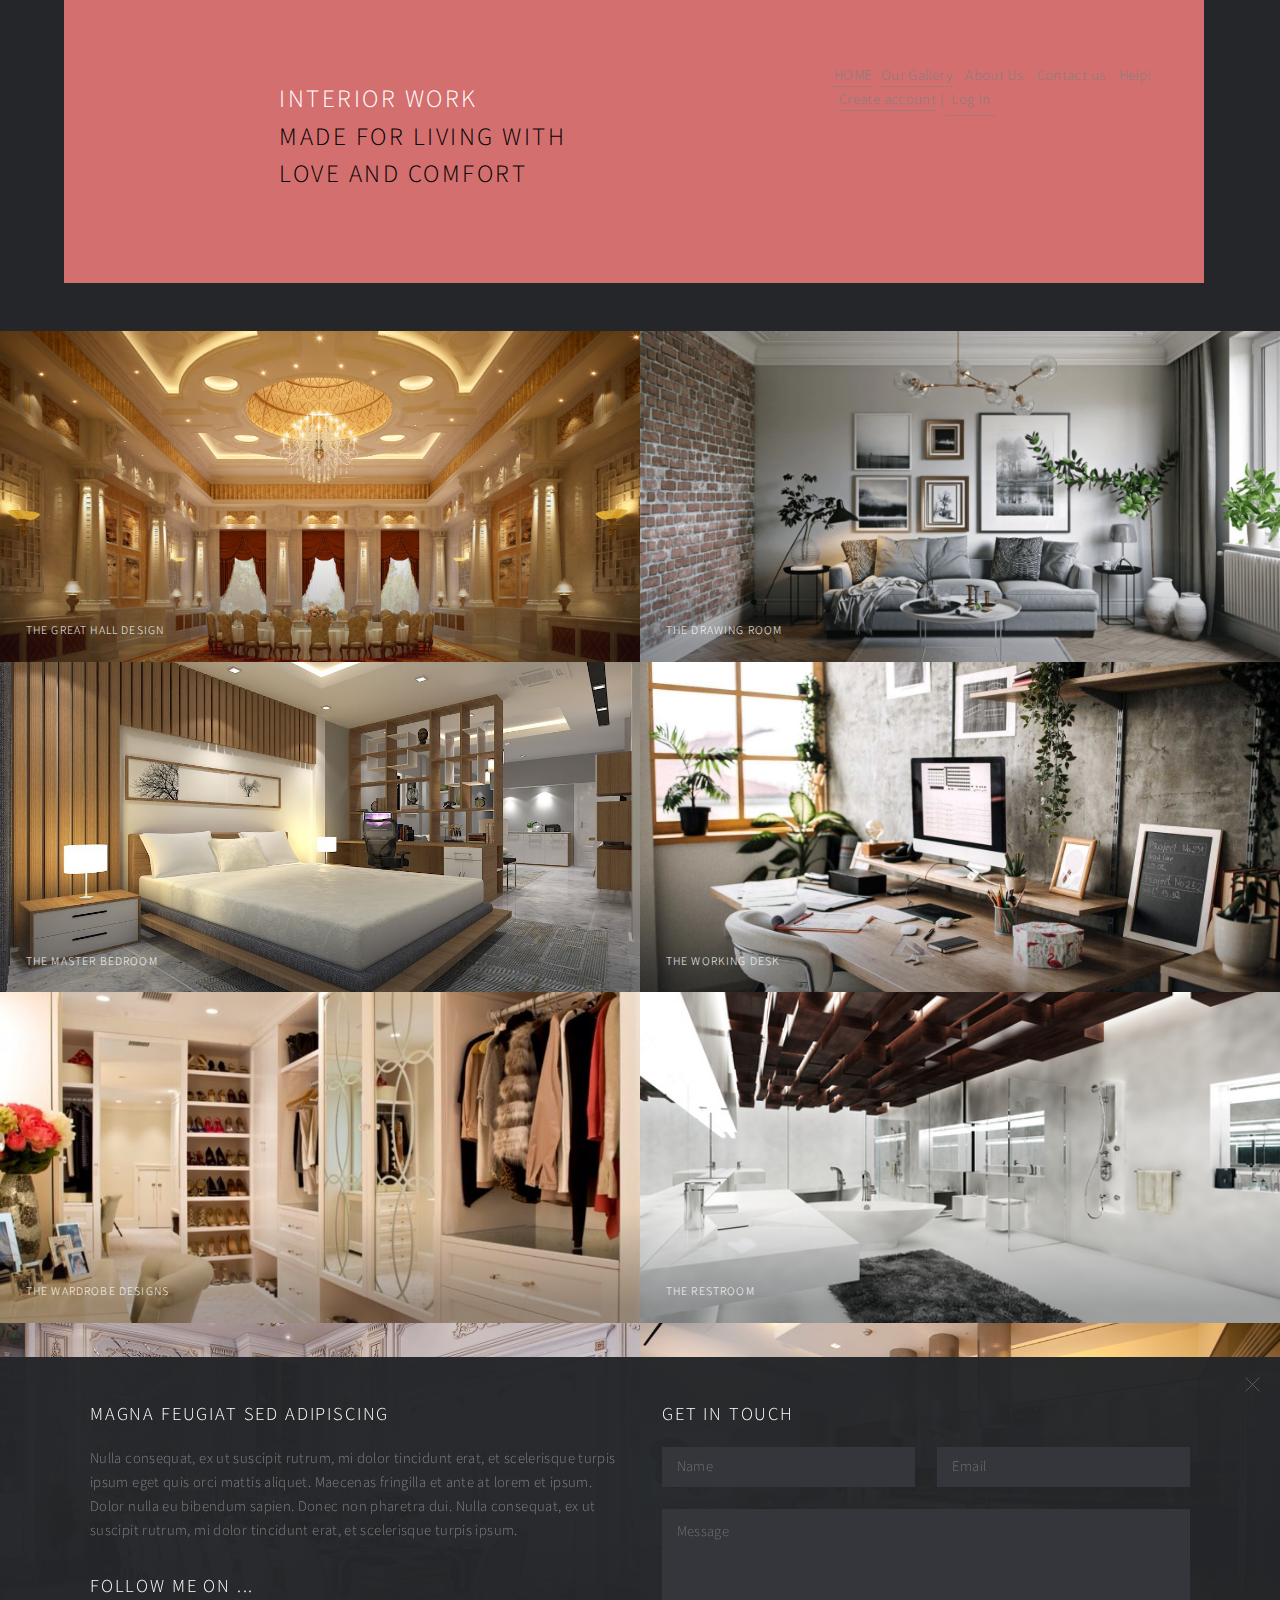
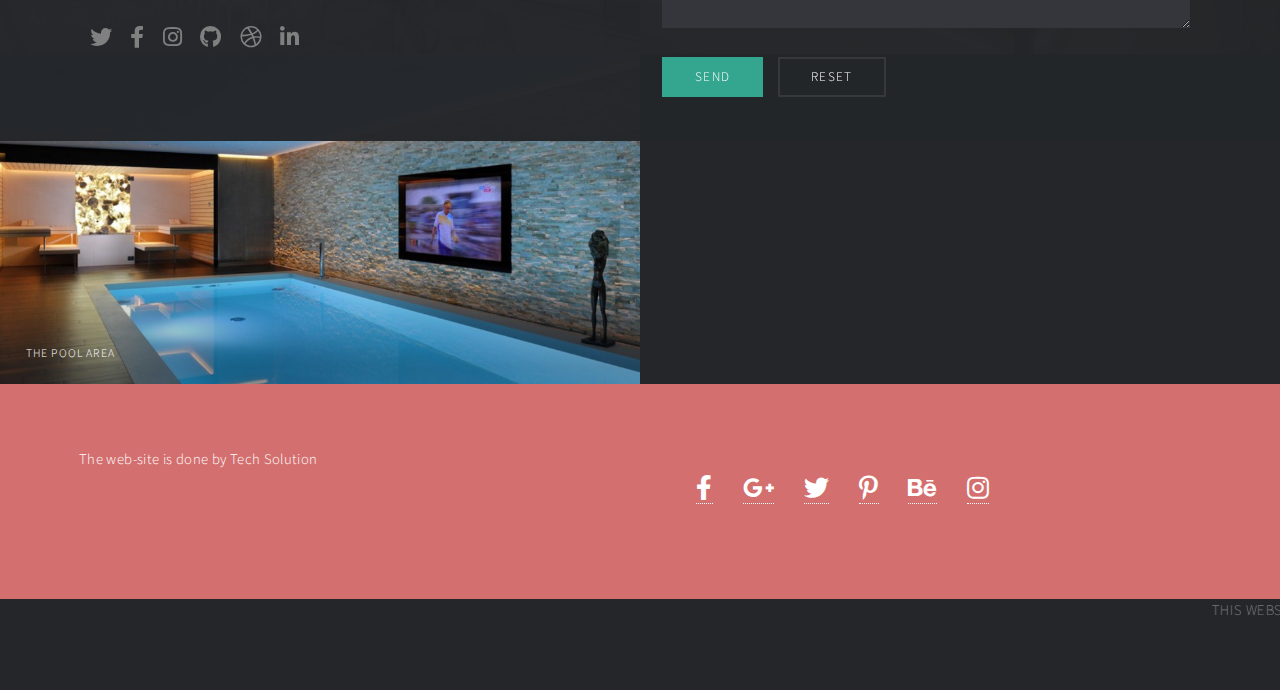
==== commit b17f9fd6: "Update ourgallery.html" ====
--- a/ourgallery.html
+++ b/ourgallery.html
@@ -46,7 +46,7 @@
 	<div class="row container header" style="background-color:#d36f6f;" size:100%>
 		<div class="col-12 col-sm-4 col-md-4 col-lg-4 col-xl-4 container">
 			<h1>
-				<b style="color:black">Interior work </b><br>
+				<b style="color:white">Interior work </b><br>
 				<b style="color:black"> Made for living with love and comfort</b>
 			</h1>
 		</div>
